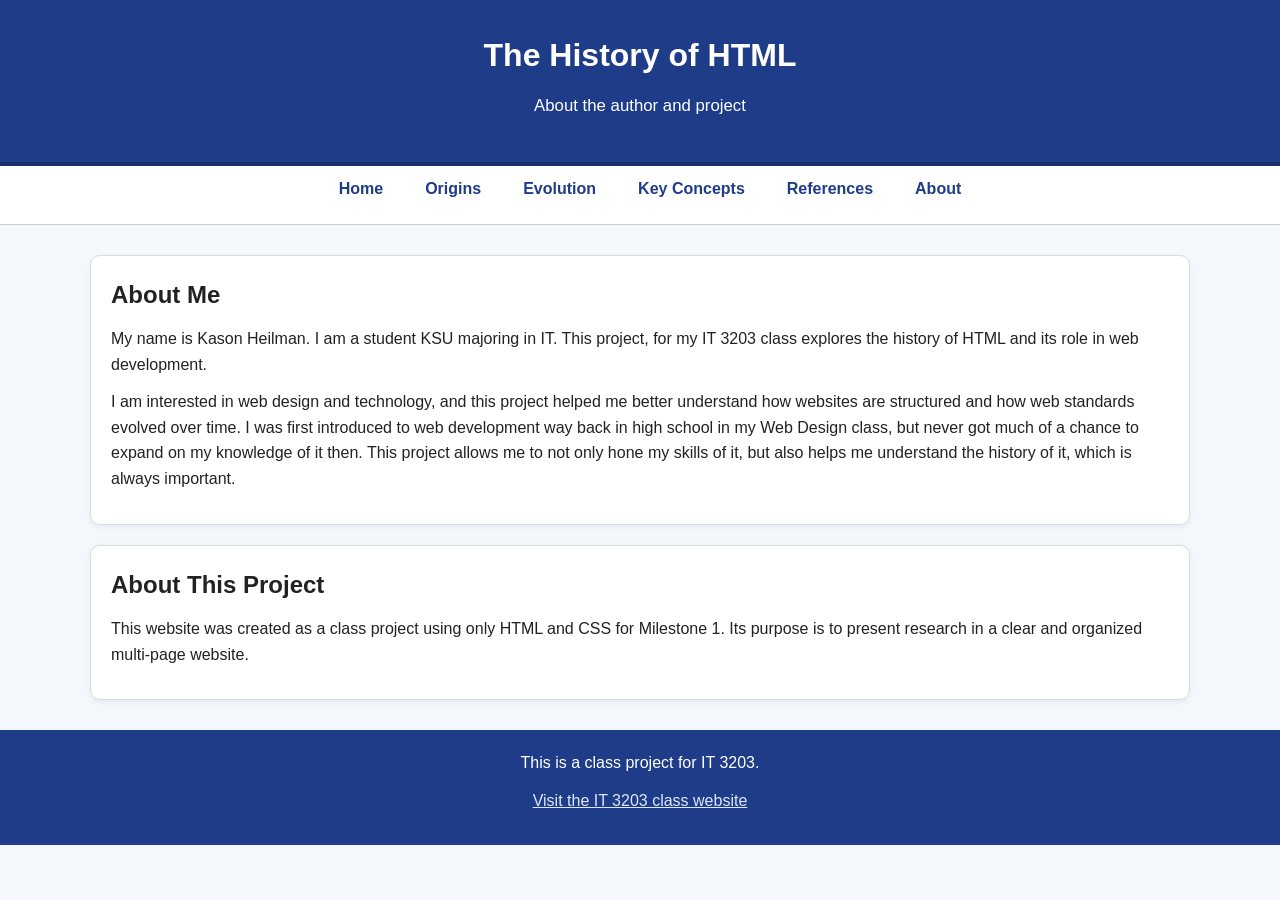
==== about.html @ b234a940 "Add files via upload" ====
<!DOCTYPE html>
<!-- Declares the document type -->

<html lang="en">
<!-- Starts the HTML document -->

<head>
    <meta charset="UTF-8">
    <!-- Character encoding -->

    <meta name="viewport" content="width=device-width, initial-scale=1.0">
    <!-- Mobile responsiveness -->

    <title>History of HTML | About</title>
    <!-- Browser tab title -->

    <link rel="stylesheet" href="style.css">
    <!-- Shared CSS stylesheet -->
</head>

<body>
    <!-- Visible page content -->

    <header>
        <!-- Site header -->
        <h1>The History of HTML</h1>
        <p class="tagline">About the author and project</p>
    </header>

    <nav>
        <!-- Navigation links -->
        <ul class="nav-list">
            <li><a href="index.html">Home</a></li>
            <li><a href="origins.html">Origins</a></li>
            <li><a href="evolution.html">Evolution</a></li>
            <li><a href="concepts.html">Key Concepts</a></li>
            <li><a href="references.html">References</a></li>
            <li><a href="about.html">About</a></li>
        </ul>
    </nav>

    <main class="container">
        <!-- Main about-page content -->

        <section class="card">
            <!-- Section about the student/author -->
            <h2>About Me</h2>
            <p>
                My name is Kason Heilman. I am a student KSU majoring in IT. This project, for my IT 3203 class explores the
                history of HTML and its role in web development.
            </p>
            <p>
                I am interested in web design and technology, and this project helped me better
                understand how websites are structured and how web standards evolved over time.
				I was first introduced to web development way back in high school in my Web Design 
				class, but never got much of a chance to expand on my knowledge of it then. This 
				project allows me to not only hone my skills of it, but also helps me understand
				the history of it, which is always important.
            </p>
        </section>

        <section class="card">
            <!-- Section describing the project -->
            <h2>About This Project</h2>
            <p>
                This website was created as a class project using only HTML and CSS for Milestone 1.
                Its purpose is to present research in a clear and organized multi-page website.
            </p>
        </section>
    </main>

    <footer>
        <!-- Bottom footer -->
        <p>This is a class project for IT 3203.</p>
        <p><a href="https://ksuweb.github.io/IT3203/" target="_blank">Visit the IT 3203 class website</a></p>
    </footer>
</body>
</html>
---- style.css ----
/* =========================
   GLOBAL RESET
   This removes default browser spacing
   and makes sizing easier to control
   ========================= */
* {
    box-sizing: border-box; /* Includes padding and border in total width/height */
    margin: 0;              /* Removes default margins */
    padding: 0;             /* Removes default padding */
}

/* Styles the overall page */
body {
    font-family: Arial, Helvetica, sans-serif; /* Main font for the website */
    line-height: 1.6;                          /* Adds comfortable spacing between lines */
    background-color: #f4f7fb;                 /* Light background color */
    color: #222;                               /* Dark gray text color */
}

/* =========================
   HEADER
   ========================= */
header {
    background-color: #1f3c88;      /* Dark blue background */
    color: white;                   /* White text */
    text-align: center;             /* Centers the text */
    padding: 30px 20px;             /* Adds space inside the header */
    border-bottom: 4px solid #16306d; /* Decorative border at the bottom */
}

/* Styles the subtitle under the main heading */
.tagline {
    margin-top: 10px;
    font-size: 1.05rem;
}

/* =========================
   NAVIGATION
   ========================= */
nav {
    background-color: #ffffff;        /* White navigation background */
    border-bottom: 1px solid #cccccc; /* Thin border underneath nav */
    padding: 10px 0;
}

/* Navigation list container */
.nav-list {
    list-style: none;       /* Removes bullets */
    display: flex;          /* Places items in a row */
    justify-content: center;/* Centers the menu */
    flex-wrap: wrap;        /* Allows menu to wrap on smaller screens */
    gap: 18px;              /* Space between menu items */
}

/* Styles the navigation links */
.nav-list a {
    text-decoration: none; /* Removes link underline */
    color: #1f3c88;        /* Blue link color */
    font-weight: bold;
    padding: 8px 12px;     /* Adds clickable space around text */
    border-radius: 6px;    /* Rounded corners */
    transition: background-color 0.3s ease, color 0.3s ease;
    /* Smooth hover transition */
}

/* Hover effect for navigation links */
.nav-list a:hover {
    background-color: #1f3c88; /* Blue background on hover */
    color: white;              /* White text on hover */
}

/* =========================
   MAIN LAYOUT
   ========================= */
.container {
    width: 90%;            /* Uses most of the page width */
    max-width: 1100px;     /* Prevents the layout from becoming too wide */
    margin: 30px auto;     /* Centers the content horizontally */
}

/* Reusable card style for sections */
.card {
    background-color: white;                      /* White content box */
    padding: 20px;                                /* Space inside the box */
    margin-bottom: 20px;                          /* Space below each box */
    border: 1px solid #d8dce3;                    /* Light border */
    border-radius: 10px;                          /* Rounded corners */
    box-shadow: 0 2px 6px rgba(0, 0, 0, 0.06);    /* Light shadow */
}

/* Two-column grid layout */
.grid-two {
    display: grid;
    grid-template-columns: repeat(auto-fit, minmax(280px, 1fr));
    /* Creates responsive columns that resize automatically */
    gap: 20px; /* Space between grid items */
}

/* Removes extra spacing if card is inside another section */
.inner-card {
    margin-bottom: 0;
}

/* =========================
   TEXT STYLING
   ========================= */
h1, h2, h3 {
    margin-bottom: 12px; /* Adds space below headings */
}

p, ul, ol {
    margin-bottom: 12px; /* Adds spacing below text and lists */
}

ul, ol {
    padding-left: 20px; /* Indents list items */
}

/* =========================
   TABLE STYLING
   ========================= */
table {
    width: 100%;               /* Makes the table fill its container */
    border-collapse: collapse; /* Combines borders into one line */
    margin-top: 10px;
}

/* Adds borders around the table and cells */
table, th, td {
    border: 1px solid #b8c0cc;
}

/* Styles the table cells */
th, td {
    padding: 12px;
    text-align: left;
}

/* Styles the table header cells */
th {
    background-color: #e8eefc; /* Light blue background */
}

/* =========================
   IMAGE STYLING
   ========================= */
img {
    max-width: 220px;  /* Keeps image from getting too large */
    display: block;    /* Makes margin auto work */
    margin: 10px auto; /* Centers the image */
}

/* Smaller centered text under an image */
.small-text {
    font-size: 0.9rem;
    text-align: center;
    color: #555;
}

/* =========================
   FOOTER
   ========================= */
footer {
    text-align: center;      /* Centers footer text */
    background-color: #1f3c88; /* Matches the header color */
    color: white;
    padding: 20px;
    margin-top: 30px;
}

/* Footer link color */
footer a {
    color: #dce8ff;
}

/* Example ID selector if you want to highlight something specific */
#highlight {
    color: #b22222;
    font-weight: bold;
}
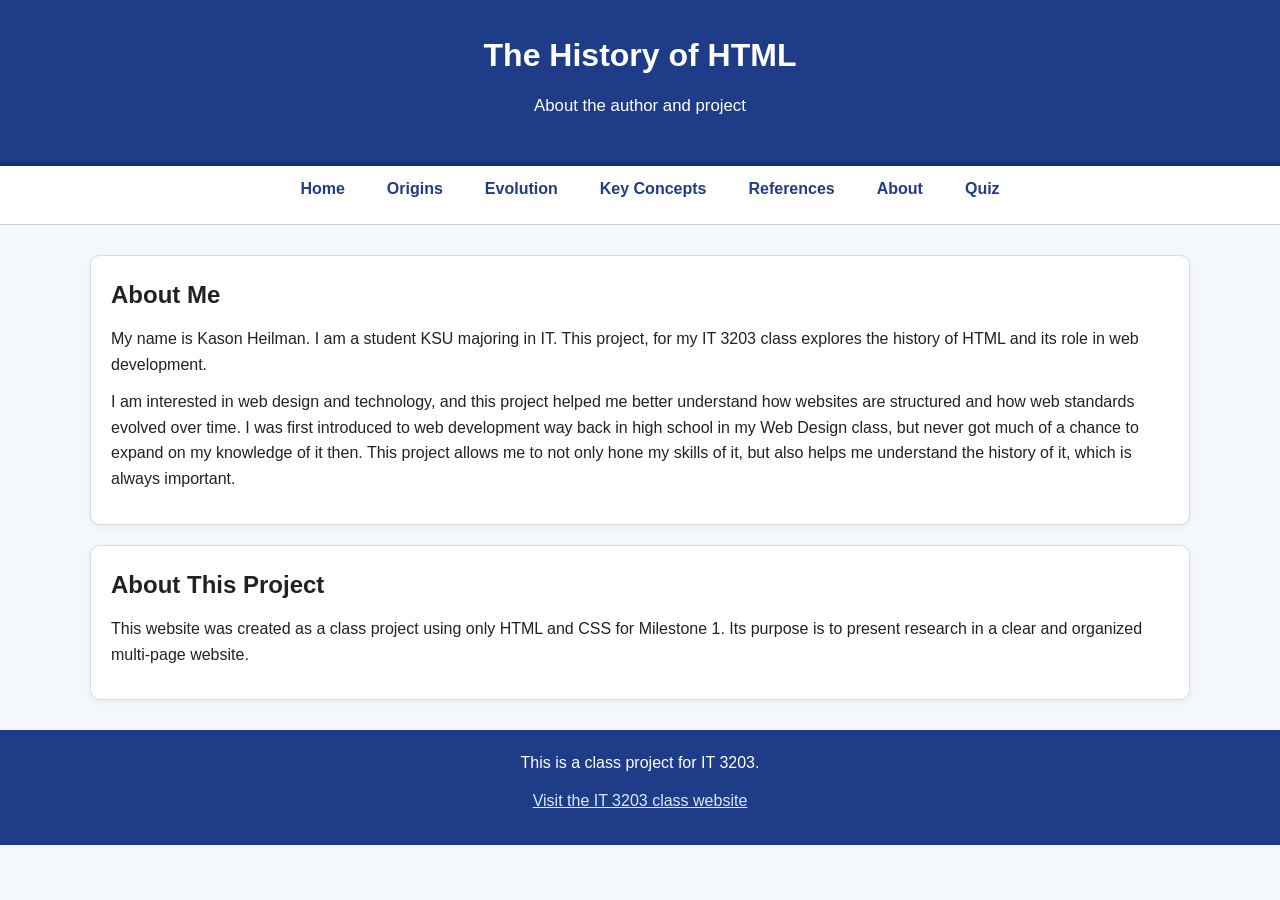
==== commit 499828c8: "Uploaded files for my Website Project Check-in #2" ====
--- a/about.html
+++ b/about.html
@@ -36,6 +36,7 @@
             <li><a href="concepts.html">Key Concepts</a></li>
             <li><a href="references.html">References</a></li>
             <li><a href="about.html">About</a></li>
+			<li><a href="quiz.html">Quiz</a></li>
         </ul>
     </nav>
 
--- a/style.css
+++ b/style.css
@@ -1,8 +1,3 @@
-/* =========================
-   GLOBAL RESET
-   This removes default browser spacing
-   and makes sizing easier to control
-   ========================= */
 * {
     box-sizing: border-box; /* Includes padding and border in total width/height */
     margin: 0;              /* Removes default margins */
@@ -17,9 +12,6 @@
     color: #222;                               /* Dark gray text color */
 }
 
-/* =========================
-   HEADER
-   ========================= */
 header {
     background-color: #1f3c88;      /* Dark blue background */
     color: white;                   /* White text */
@@ -34,9 +26,7 @@
     font-size: 1.05rem;
 }
 
-/* =========================
-   NAVIGATION
-   ========================= */
+/*NAVIGATION*/
 nav {
     background-color: #ffffff;        /* White navigation background */
     border-bottom: 1px solid #cccccc; /* Thin border underneath nav */
@@ -60,40 +50,36 @@
     padding: 8px 12px;     /* Adds clickable space around text */
     border-radius: 6px;    /* Rounded corners */
     transition: background-color 0.3s ease, color 0.3s ease;
-    /* Smooth hover transition */
 }
 
 /* Hover effect for navigation links */
 .nav-list a:hover {
-    background-color: #1f3c88; /* Blue background on hover */
-    color: white;              /* White text on hover */
-}
-
-/* =========================
-   MAIN LAYOUT
-   ========================= */
+    background-color: #1f3c88;
+    color: white;
+}
+
+/*MAIN LAYOUT*/
 .container {
-    width: 90%;            /* Uses most of the page width */
-    max-width: 1100px;     /* Prevents the layout from becoming too wide */
-    margin: 30px auto;     /* Centers the content horizontally */
+    width: 90%;
+    max-width: 1100px;
+    margin: 30px auto;
 }
 
 /* Reusable card style for sections */
 .card {
-    background-color: white;                      /* White content box */
-    padding: 20px;                                /* Space inside the box */
-    margin-bottom: 20px;                          /* Space below each box */
-    border: 1px solid #d8dce3;                    /* Light border */
-    border-radius: 10px;                          /* Rounded corners */
-    box-shadow: 0 2px 6px rgba(0, 0, 0, 0.06);    /* Light shadow */
+    background-color: white;
+    padding: 20px;
+    margin-bottom: 20px;
+    border: 1px solid #d8dce3;
+    border-radius: 10px;
+    box-shadow: 0 2px 6px rgba(0, 0, 0, 0.06);
 }
 
 /* Two-column grid layout */
 .grid-two {
     display: grid;
     grid-template-columns: repeat(auto-fit, minmax(280px, 1fr));
-    /* Creates responsive columns that resize automatically */
-    gap: 20px; /* Space between grid items */
+    gap: 20px;
 }
 
 /* Removes extra spacing if card is inside another section */
@@ -101,53 +87,44 @@
     margin-bottom: 0;
 }
 
-/* =========================
-   TEXT STYLING
-   ========================= */
+/*TEXT STYLING*/
 h1, h2, h3 {
-    margin-bottom: 12px; /* Adds space below headings */
+    margin-bottom: 12px;
 }
 
 p, ul, ol {
-    margin-bottom: 12px; /* Adds spacing below text and lists */
+    margin-bottom: 12px;
 }
 
 ul, ol {
-    padding-left: 20px; /* Indents list items */
-}
-
-/* =========================
-   TABLE STYLING
-   ========================= */
+    padding-left: 20px;
+}
+
+/*TABLE STYLING*/
 table {
-    width: 100%;               /* Makes the table fill its container */
-    border-collapse: collapse; /* Combines borders into one line */
+    width: 100%;
+    border-collapse: collapse;
     margin-top: 10px;
 }
 
-/* Adds borders around the table and cells */
 table, th, td {
     border: 1px solid #b8c0cc;
 }
 
-/* Styles the table cells */
 th, td {
     padding: 12px;
     text-align: left;
 }
 
-/* Styles the table header cells */
 th {
-    background-color: #e8eefc; /* Light blue background */
-}
-
-/* =========================
-   IMAGE STYLING
-   ========================= */
+    background-color: #e8eefc;
+}
+
+/*IMAGE STYLING*/
 img {
-    max-width: 220px;  /* Keeps image from getting too large */
-    display: block;    /* Makes margin auto work */
-    margin: 10px auto; /* Centers the image */
+    max-width: 220px;
+    display: block;
+    margin: 10px auto;
 }
 
 /* Smaller centered text under an image */
@@ -157,18 +134,15 @@
     color: #555;
 }
 
-/* =========================
-   FOOTER
-   ========================= */
+/*FOOTER*/
 footer {
-    text-align: center;      /* Centers footer text */
-    background-color: #1f3c88; /* Matches the header color */
+    text-align: center;
+    background-color: #1f3c88;
     color: white;
     padding: 20px;
     margin-top: 30px;
 }
 
-/* Footer link color */
 footer a {
     color: #dce8ff;
 }
@@ -177,4 +151,84 @@
 #highlight {
     color: #b22222;
     font-weight: bold;
+}
+
+/* Make grid section heading span full width */
+.grid-two h2 {
+    grid-column: 1 / -1;
+}
+
+/* QUIZ STYLES */
+.quiz-question {
+    margin-bottom: 25px;
+    padding: 15px;
+    background-color: #f9fbff;
+    border: 1px solid #d8dce3;
+    border-radius: 8px;
+}
+
+.quiz-question input[type="text"] {
+    width: 100%;
+    max-width: 420px;
+    padding: 10px;
+    margin-top: 10px;
+    border: 1px solid #b8c0cc;
+    border-radius: 6px;
+    font-size: 1rem;
+}
+
+.quiz-question label {
+    display: block;
+    margin-top: 8px;
+}
+
+.quiz-buttons {
+    display: flex;
+    gap: 12px;
+    flex-wrap: wrap;
+    margin-top: 20px;
+}
+
+.quiz-buttons button {
+    background-color: #1f3c88;
+    color: white;
+    border: none;
+    padding: 10px 16px;
+    border-radius: 6px;
+    cursor: pointer;
+    font-weight: bold;
+}
+
+.quiz-buttons button:hover {
+    background-color: #16306d;
+}
+
+.results-box {
+    margin-top: 20px;
+}
+
+.correct {
+    color: #1d7a2f;
+    font-weight: bold;
+}
+
+.incorrect {
+    color: #b22222;
+    font-weight: bold;
+}
+
+/* Styles code blocks (<pre>) to make early HTML examples easier to read and visually distinct */
+pre {
+    background-color: #f1f4f9;
+    border: 1px solid #d8dce3;
+    padding: 15px;
+    border-radius: 8px;
+    overflow-x: auto;
+    font-family: Consolas, monospace;
+}
+
+/* Makes the homepage illustration larger */
+.large-image {
+    max-width: 100%;
+    width: 500px;
 }
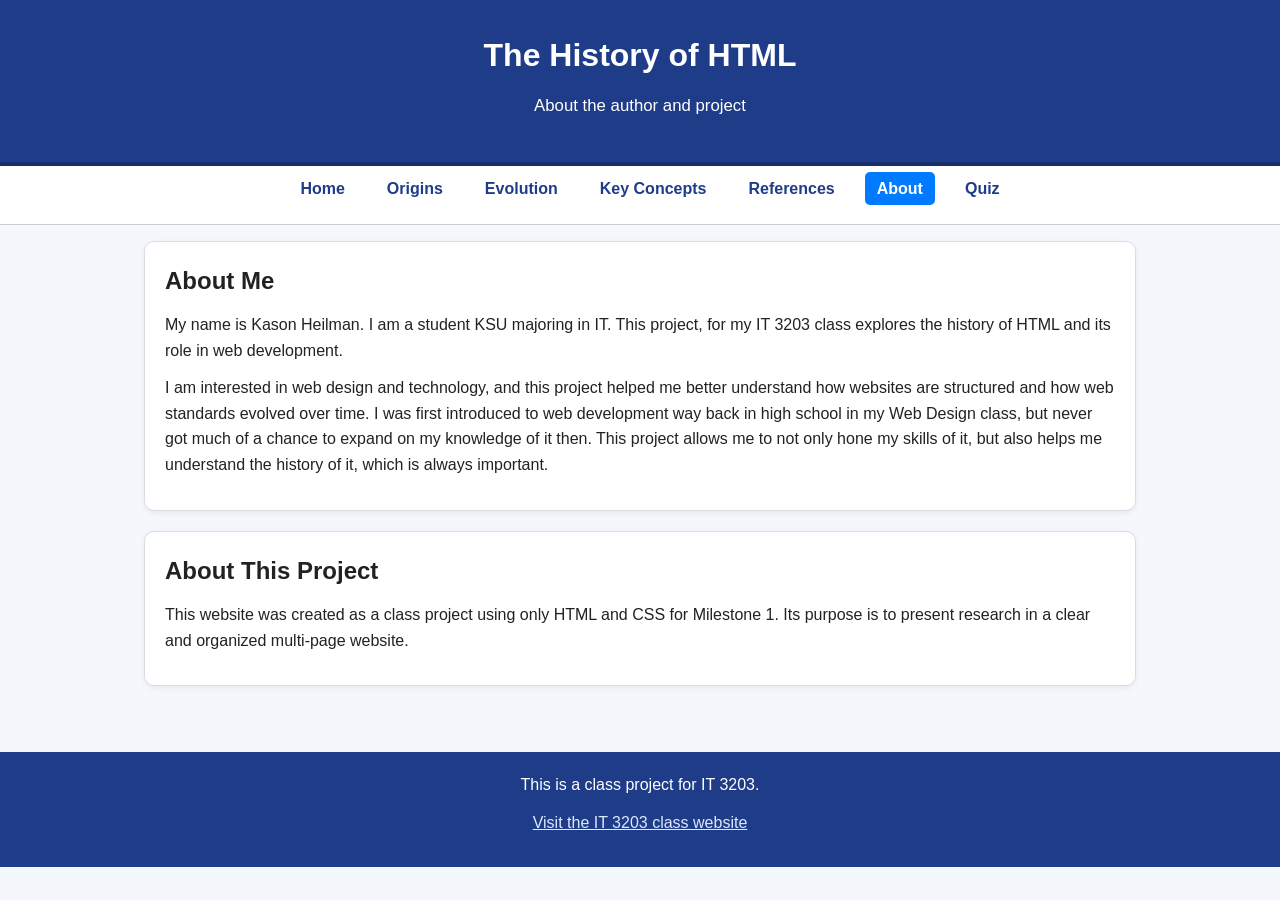
==== commit 53543161: "Project 3 submission" ====
--- a/about.html
+++ b/about.html
@@ -35,7 +35,7 @@
             <li><a href="evolution.html">Evolution</a></li>
             <li><a href="concepts.html">Key Concepts</a></li>
             <li><a href="references.html">References</a></li>
-            <li><a href="about.html">About</a></li>
+            <li><a href="about.html" class="active">About</a></li>
 			<li><a href="quiz.html">Quiz</a></li>
         </ul>
     </nav>
--- a/style.css
+++ b/style.css
@@ -73,6 +73,8 @@
     border: 1px solid #d8dce3;
     border-radius: 10px;
     box-shadow: 0 2px 6px rgba(0, 0, 0, 0.06);
+	overflow-x: auto; /* Allows horizontal scrolling if content (like tables) is too wide on mobile */
+
 }
 
 /* Two-column grid layout */
@@ -231,4 +233,69 @@
 .large-image {
     max-width: 100%;
     width: 500px;
+}
+
+/* Default styles: phones first */
+body {
+  font-size: 16px;
+  margin: 0;
+}
+
+.container {
+  width: 100%;
+  padding: 16px;
+  box-sizing: border-box;
+}
+
+/* Images shrink on small screens */
+img {
+  max-width: 100%;
+  height: auto;
+}
+
+/* Tablet/desktop styles */
+@media screen and (min-width: 768px) {
+  .container {
+    width: 80%;
+    margin: 0 auto;
+  }
+}
+
+/* Small phone styles */
+@media screen and (max-width: 480px) {
+  header {
+    padding: 20px 10px;
+  }
+
+  h1 {
+    font-size: 1.6rem;
+  }
+
+  .nav-list {
+    flex-direction: column;
+    align-items: center;
+    gap: 8px;
+  }
+
+  .card {
+    padding: 15px;
+  }
+
+  table {
+    font-size: 0.9rem;
+  }
+}
+
+/* Style all navigation links */
+nav a {
+  text-decoration: none;   /* Removes underline from links */
+  padding: 10px;           /* Adds space inside each link (makes it easier to click) */
+  color: black;            /* Default text color */
+}
+
+/* Style ONLY the active/current page link */
+nav a.active {
+  color: white;            /* Changes text color for active page */
+  background-color: #007BFF; /* Adds a blue background highlight */
+  border-radius: 5px;      /* Rounds the corners for a nicer look */
 }
